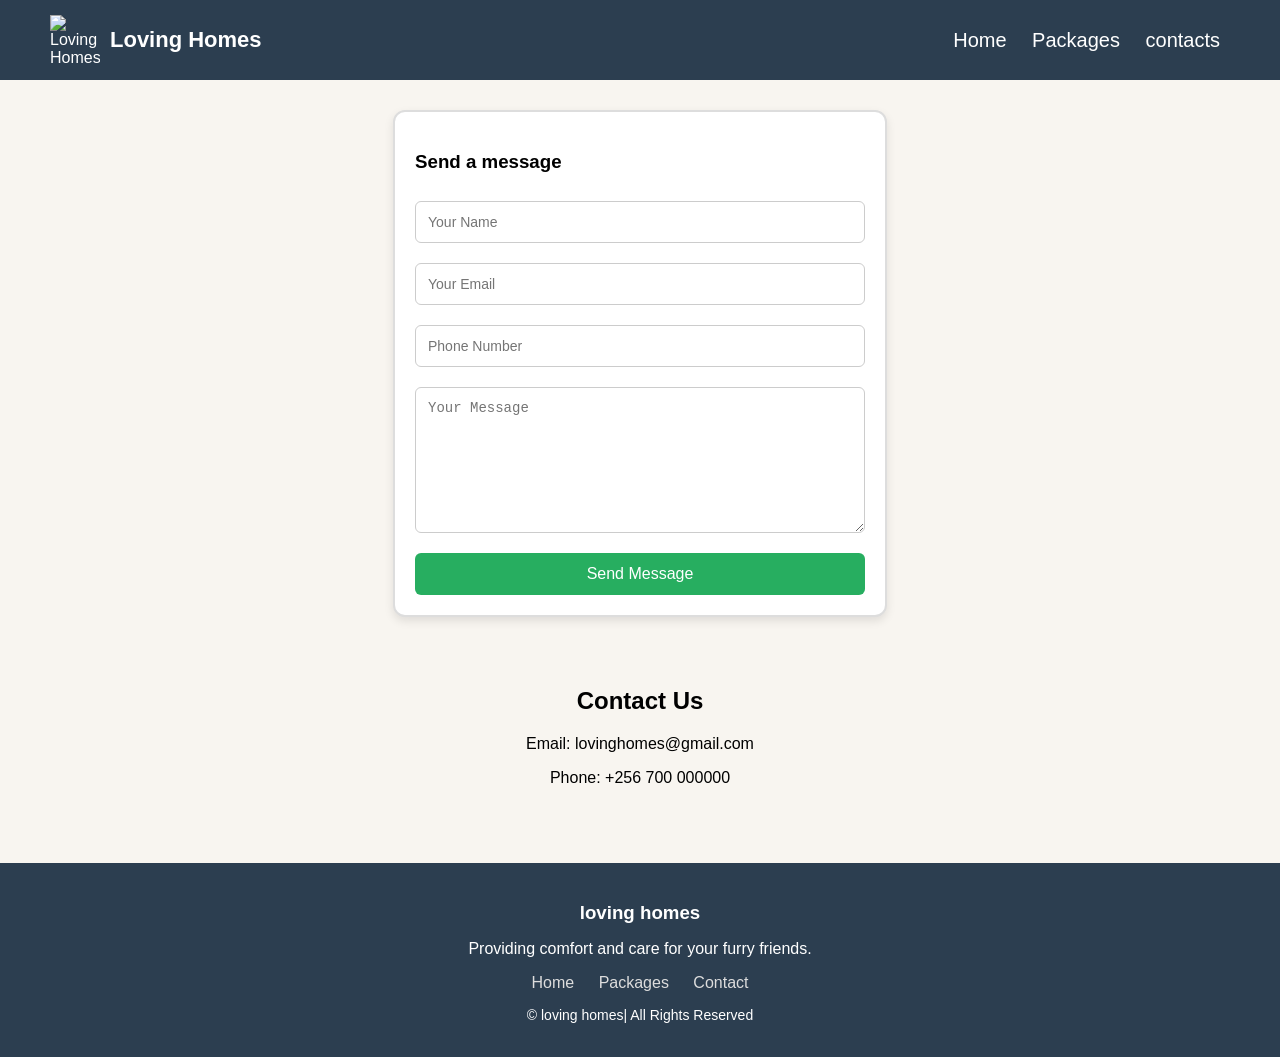
==== contacts.html @ bfdd6490 "Add files via upload" ====
<!DOCTYPE html>
<html lang="en">
<head>
  <meta charset="UTF-8">
  <title>Contact</title>
  <link rel="stylesheet" href="style.css">
</head>

<body>

<header>
   <div class="logo">
    <img src="dogpics/Rocky trail pet services Now includes dog walking_  Pay per walk or purchase a package and save $$$!!.jfif" alt="Loving Homes Logo">
    <p>Loving Homes</p>
  </div>

  <nav>
    <a href="index.html">Home</a>
    <a href="packages.html">Packages</a>
    <a href="contacts.html">contacts</a>
  </nav>
</header>

<form class="contact-form" onsubmit="submitForm(event)">
  
  <h3>Send a message</h3>

  <input type="text" placeholder="Your Name" required>
  <input type="email" placeholder="Your Email" required>
  <input type="tel" placeholder="Phone Number">
  <textarea placeholder="Your Message" required></textarea>
  <button type="submit">Send Message</button>
</form>

  <p id="message"></p>

</section>

<section class="contact">
  <h2>Contact Us</h2>
  <p>Email: lovinghomes@gmail.com</p>
  <p>Phone: +256 700 000000</p>
</section>

<footer>
  <div class="footer-content">
    <h3> loving homes</h3>
    <p>Providing comfort and care for your furry friends.</p>

    <div class="footer-links">
      <a href="index.html">Home</a>
      <a href="packages.html">Packages</a> 
      <a href="contacts.html">Contact</a>
    </div>

    <p class="footer-copy">© loving homes| All Rights Reserved</p>
  </div>
</footer>

</body>
</html>
---- style.css ----
body {
  margin: 0;
  font-family: Arial, Helvetica, sans-serif;
}


header>p,nav{
font-size:20px 
}

header {
  display: flex;
  justify-content: space-between;
  padding: 15px 50px;
  background: #2c3e50;
  color: white;
  position: sticky;
  top: 0;
  z-index: 1000;
  align-items: center;
}

.logo{
    display: flex;
    align-items: center;
    gap: 10px; 
}

.logo img{
    width: 50px;
    height: 50px;
    object-fit: cover
}

.logo p{
    margin: 0;
    font-size: 22px;
    font-weight: bold;
}

nav a {
  margin: 0 10px;
  color: white;
  text-decoration: none;
}

.homeimage{
  height: 80vh;
  background: url('dogpics/dog.jfif') center/cover;
  background-repeat: no-repeat;
  font-size: 30px;
  color: white;
  display: flex;
  flex-direction: column;
  justify-content: center;
  align-items: center;
  padding-top: 30px;
  padding-bottom: 10px;

}

.about {
  padding: 50px 20px;
 background-color: white;
}

.about-content {
  display: flex;
  align-items: center;
  justify-content: center;
  gap: 30px;
  flex-wrap: wrap;
}

.about-text {
  max-width: 500px;
}

.about-text h2 {
  margin-bottom: 15px;
}

.about-text p {
  margin-bottom: 10px;
  line-height: 1.6;
}

.about-image img {
  width: 300px;
  border-radius: 12px;
}

.facilities, .packages, .contact {
  padding: 20px;
  text-align: center;
}

.card {
  padding: 20px;
  margin: 10px;
  display: inline-block;
  border-radius: 10px;
  box-shadow: 0 0 10px rgba(0,0,0,0.1);
}

button {
  padding: 10px;
  background: #27ae60;
  color: white;
  border: none;
  cursor: pointer;
}



.contact-form {
  max-width: 450px;
  margin: 30px auto;
  padding: 20px;
  border: 2px solid #ddd;
  border-radius: 12px;
  background: white;
  box-shadow: 0 4px 10px rgba(0,0,0,0.1);
  display: flex;
  flex-direction: column;
}

.contact-form input,
.contact-form textarea {
  margin: 10px 0;
  padding: 12px;
  border-radius: 6px;
  border: 1px solid #ccc;
  font-size: 14px;
}

.contact-form textarea {
  height: 120px;
}

.contact-form button {
  margin-top: 10px;
  background: #27ae60;
  color: white;
  padding: 12px;
  border: none;
  border-radius: 6px;
  cursor: pointer;
  font-size: 16px;
}

.contact-form button:hover {
  background: #219150;
}

footer {
  background: #2c3e50;
  color: white;
  text-align: center;
  padding: 20px 10px;
  margin-top: 40px;
}

.footer-content h3 {
  margin-bottom: 10px;
}

.footer-links {
  margin: 15px 0;
}

.footer-links a {
  color: #ddd;
  margin: 0 10px;
  text-decoration: none;
}

.footer-links a:hover {
  color: #27ae60;
}

.footer-copy {
  font-size: 14px;
  margin-top: 10px;
}

body {
    font-family: Arial, sans-serif;
    margin: 0;
    background-color: #F8F5F0;
}

.facilities{
    background-color: #2c3e50;
}
.facilities {
    padding: 40px;
    text-align: center;
}

.facilities h1 {
    margin-bottom: 30px;
}

.card-container {
    display: grid;
    grid-template-columns: repeat(auto-fit, minmax(250px, 1fr));
    gap: 20px;
}

.card {
    background: white;
    padding: 20px;
    border-radius: 12px;
    box-shadow: 0 4px 10px rgba(0,0,0,0.1);
    transition: transform 0.3s, box-shadow 0.3s;
}

.card h3 {
    margin-bottom: 10px;
    color: #333;
}

.card p {
    color: #666;
    font-size: 14px;
}

.card:hover {
    transform: translateY(-5px);
    box-shadow: 0 8px 20px rgba(0,0,0,0.2);
}
.faq {
    padding: 40px;
    max-width: 800px;
    margin: auto;
}

.faq h1 {
    text-align: center;
    margin-bottom: 20px;
}

.faq-item {
    margin-bottom: 10px;
    border-radius: 8px;
    overflow: hidden;
    border: 1px solid #ddd;
}

.faq-question {
    width: 100%;
    padding: 15px;
    text-align: left;
    background: #2c3e50;
    color: white;
    border: none;
    cursor: pointer;
    font-size: 16px;
}

.faq-answer {
    display: none;
    padding: 15px;
    background: #2c3e50;
    color: white;
}
.packages {
    padding: 50px;
    background-color: #f5f5f5;
    text-align: center;
}
.package-card img{
    width: 100%;
    height: 200px;
    object-fit: cover;
    border-radius: 10px 10px 0 0;
    margin-bottom: 15px;
}

.package-container {
    display: grid;
    grid-template-columns: repeat(auto-fit, minmax(250px, 1fr));
    gap: 25px;
    margin-top: 30px;
}

.package-card {
    background: white;
    padding: 25px;
    border-radius: 15px;
    box-shadow: 0 5px 15px rgba(0,0,0,0.1);
    transition: 0.3s;
}

.package-card h3 {
    margin-bottom: 10px;
}

.package-card ul {
    list-style: none;
    padding: 0;
    margin-bottom: 20px;
}

.package-card ul li {
    margin: 8px 0;
    color: #555;
}

.package-card button {
    padding: 10px 15px;
    border: none;
    background: #2c3e50;
    color: white;
    border-radius: 8px;
    cursor: pointer;
}

.package-card:hover {
    transform: translateY(-5px);
}


.custom {
    background: #007BFF;
    color: white;
}

.custom .price,
.custom ul li {
    color: white;
}

.custom button {
    background: white;
    color: #007BFF;
}
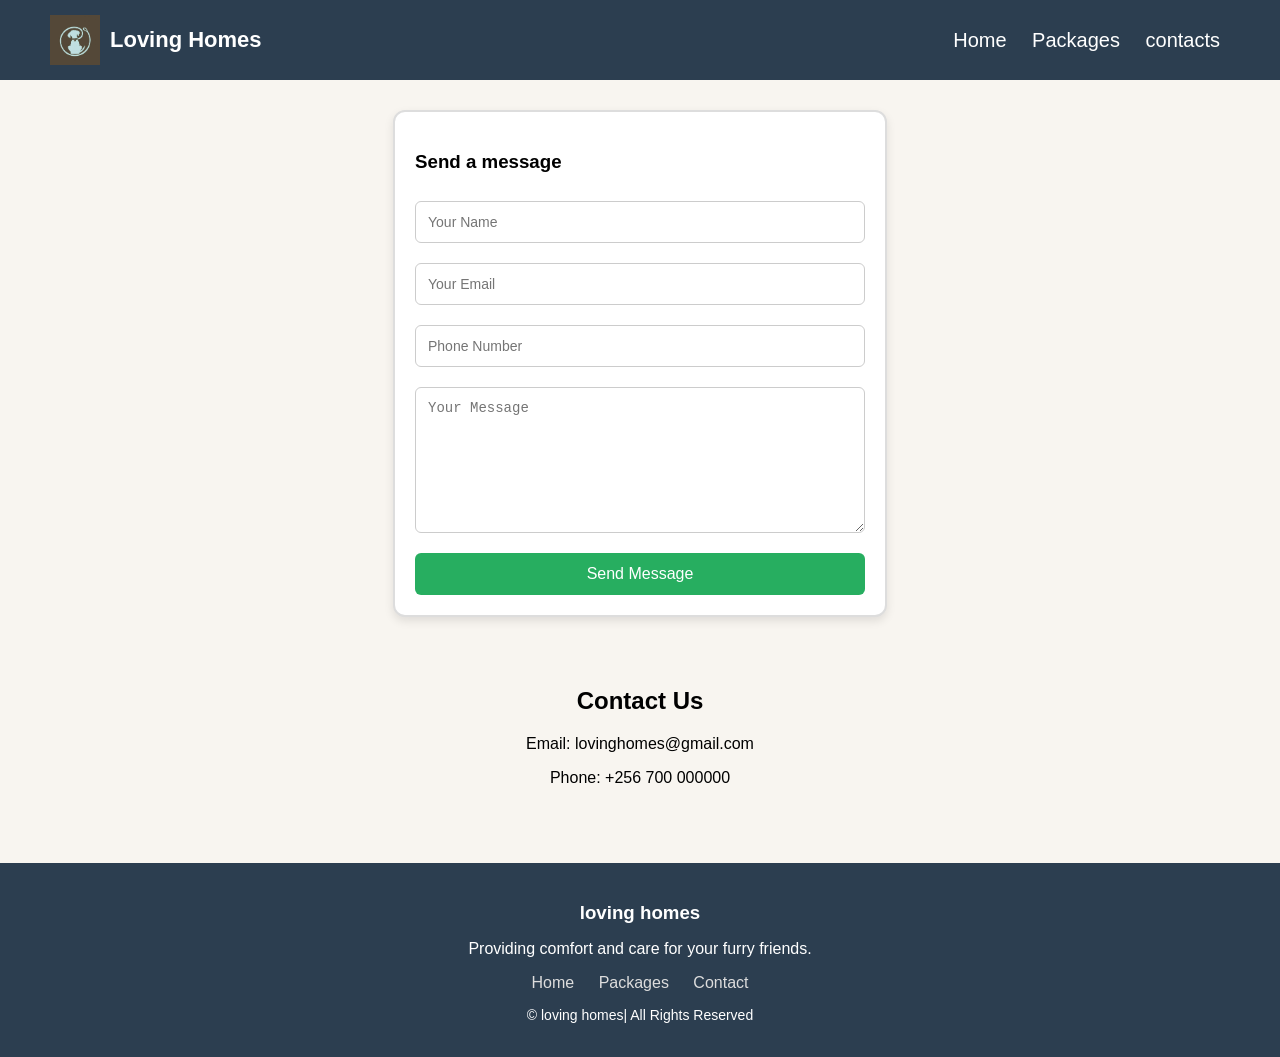
==== commit d0b693a8: "Update contacts.html" ====
--- a/contacts.html
+++ b/contacts.html
@@ -9,10 +9,10 @@
 <body>
 
 <header>
-   <div class="logo">
+    <a href="index.html" class="logo">
     <img src="dogpics/Rocky trail pet services Now includes dog walking_  Pay per walk or purchase a package and save $$$!!.jfif" alt="Loving Homes Logo">
     <p>Loving Homes</p>
-  </div>
+</a>
 
   <nav>
     <a href="index.html">Home</a>
@@ -58,4 +58,4 @@
 </footer>
 
 </body>
-</html>+</html>
--- a/style.css
+++ b/style.css
@@ -24,6 +24,8 @@
     display: flex;
     align-items: center;
     gap: 10px; 
+    text-decoration: none;
+    color: inherit;
 }
 
 .logo img{
@@ -55,8 +57,7 @@
   justify-content: center;
   align-items: center;
   padding-top: 30px;
-  padding-bottom: 10px;
-
+  padding-bottom: 10px
 }
 
 .about {
